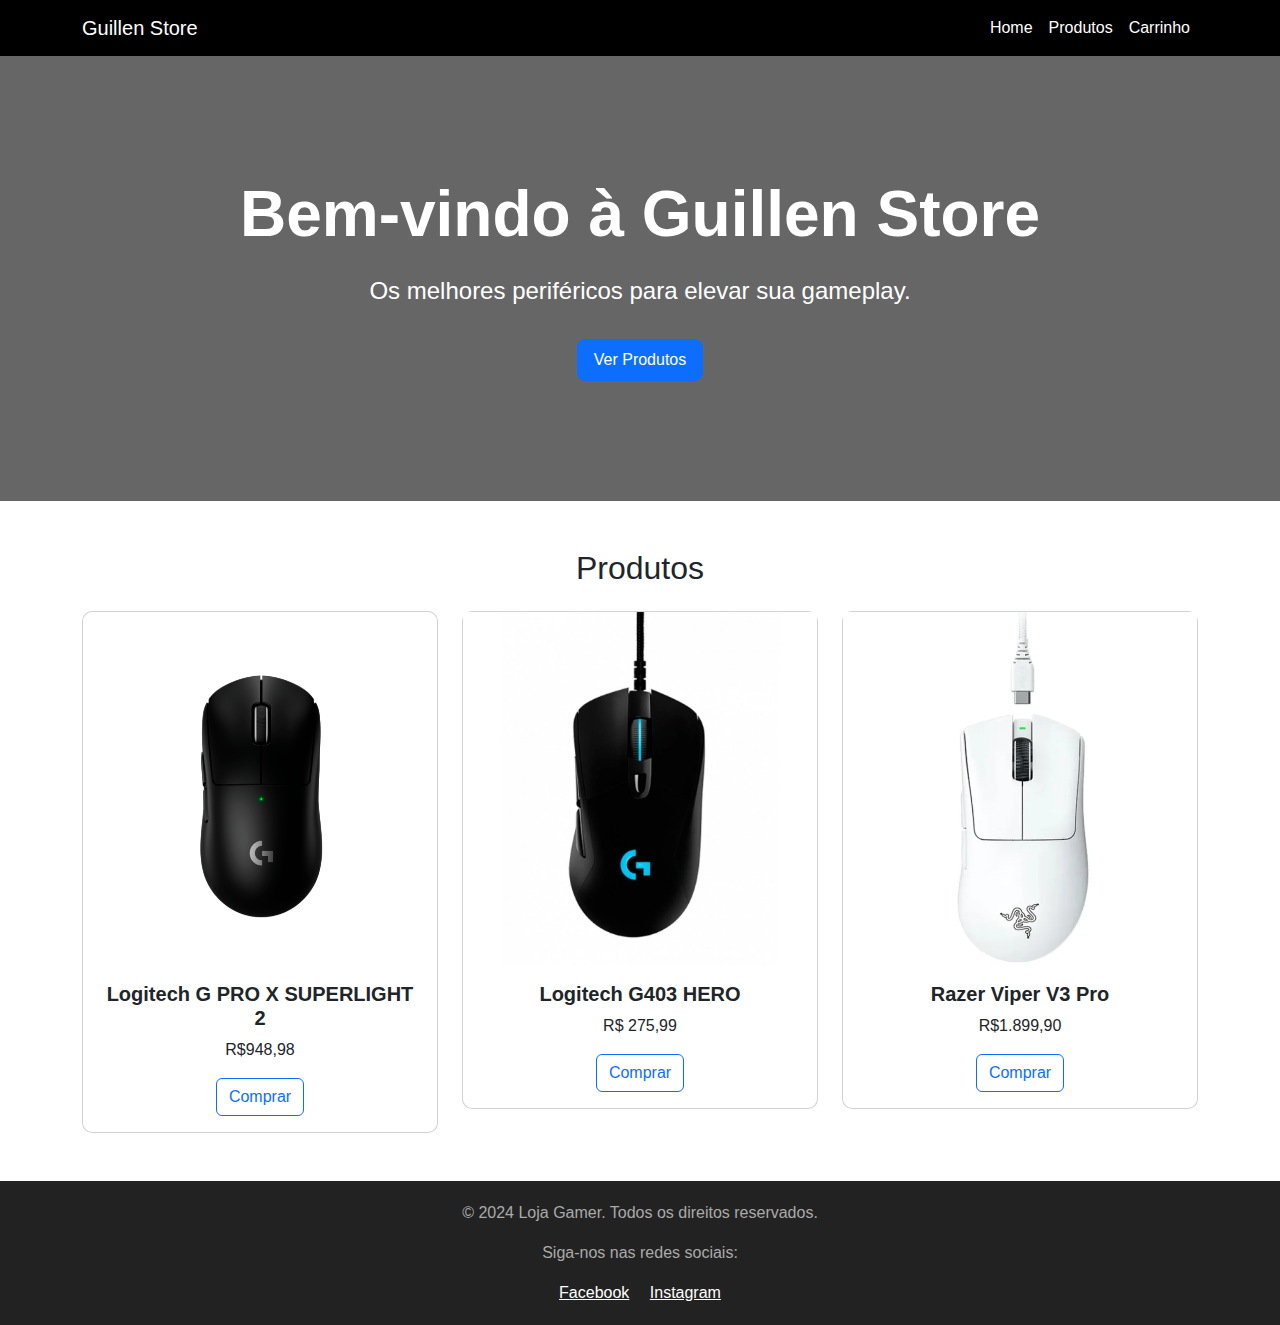
==== index.html @ 67046568 "first commit" ====
<!DOCTYPE html>
<html lang="en">
<head>
    <meta charset="UTF-8">
    <meta name="viewport" content="width=device-width, initial-scale=1.0">
    <title>Guillen Store - Home</title>

    <link href="https://cdn.jsdelivr.net/npm/bootstrap@5.3.0-alpha3/dist/css/bootstrap.min.css" rel="stylesheet">

    <link rel="stylesheet" href="style.css">
</head>
<body>
    <nav class="navbar navbar-expand-lg navbar-dark bg-dark">
        <div class="container">
            <a class="navbar-brand" href="index.html">Guillen Store</a>
            <button class="navbar-toggler" type="button" data-bs-toggle="collapse" data-bs-target="#navbarNav">
                <span class="navbar-toggler-icon"></span>
            </button>
            <div class="collapse navbar-collapse" id="navbarNav">
                <ul class="navbar-nav ms-auto">
                    <li class="nav-item"><a id="nav-home" class="nav-link" href="index.html">Home</a></li>
                    <li class="nav-item"><a id="nav-produtos" class="nav-link" href="#produtos">Produtos</a></li>
                    <li class="nav-item"><a id="nav-carrinho" class="nav-link" href="cart.html">Carrinho</a></li>
                </ul>
            </div>
        </div>
    </nav>
    
    

    <!-- Hero Section -->
    <section class="hero">
        <div class="container">
            <h1>Bem-vindo à Guillen Store</h1>
            <p>Os melhores periféricos para elevar sua gameplay.</p>
            <a href="#produtos" class="btn btn-primary btn-lg">Ver Produtos</a>
        </div>
    </section>

    <!-- Produtos -->
    <section id="produtos" class="py-5">
        <div class="container">
            <h2 class="text-center mb-4">Produtos</h2>
            <div class="row g-4" id="produtos-container">
                <div class="col-md-4">
                    <div class="card product-card">
                        <img src="/img/gropx.png" class="card-img-top" alt="Mouse Gamer">
                        <div class="card-body text-center">
                            <h5 class="card-title">Logitech G PRO X SUPERLIGHT 2</h5>
                            <p class="card-text">R$948,98</p>
                            <a href="cart.html" class="btn btn-outline-primary">Comprar</a>

                        </div>
                    </div>
                </div>
                <div class="col-md-4">
                    <div class="card product-card">
                        <img src="/img/g403.webp" class="card-img-top" alt="Mouse Gamer">
                        <div class="card-body text-center">
                            <h5 class="card-title">Logitech G403 HERO</h5>
                            <p class="card-text">R$ 275,99</p>
                            <a href="cart.html" class="btn btn-outline-primary">Comprar</a>

                        </div>
                    </div>
                </div>
                <div class="col-md-4">
                    <div class="card product-card">
                        <img src="/img/v31.webp" class="card-img-top" alt="Mouse Gamer">
                        <div class="card-body text-center">
                            <h5 class="card-title">Razer Viper V3 Pro</h5>
                            <p class="card-text">R$1.899,90</p>
                            <a href="cart.html" class="btn btn-outline-primary">Comprar</a>

                        </div>
                    </div>
                </div>
            </div>
        </div>
    </section>

    <!-- Footer -->
    <footer class="footer text-center">
        <div class="container">
            <p>&copy; 2024 Loja Gamer. Todos os direitos reservados.</p>
            <p>Siga-nos nas redes sociais:</p>
            <a href="#" class="text-white me-3"><i class="bi bi-facebook"></i> Facebook</a>
            <a href="#" class="text-white"><i class="bi bi-instagram"></i> Instagram</a>
        </div>
    </footer>

    <!-- Bootstrap Bundle JS -->
    <script src="script.js"></script>
    <script src="https://cdn.jsdelivr.net/npm/bootstrap@5.3.0-alpha3/dist/js/bootstrap.bundle.min.js"></script>
</body>
</html>
---- style.css ----
/* Configurações gerais */
* {
    font-family: Arial, sans-serif;
    margin: 0;
    padding: 0;
    box-sizing: border-box;
}

/* Garantir que a altura do body ocupe 100% da tela */
html, body {
    height: 100%;
}

/* Layout flexbox para empurrar o footer para o final */
body {
    display: flex;
    flex-direction: column;
}

/* Ajusta a altura mínima do container principal */
.container {
    flex: 1; /* Faz o container expandir para ocupar o espaço restante */
}

/* Estilos para o hero */
.hero {
    position: relative;
    background: url('https://images6.alphacoders.com/317/thumb-1920-317353.jpg') no-repeat center center;
    background-size: cover;
    color: white;
    text-align: center;
    padding: 120px 20px;
}

.hero::before {
    content: '';
    position: absolute;
    top: 0;
    left: 0;
    width: 100%;
    height: 100%;
    background: rgba(0, 0, 0, 0.6);
    z-index: 1;
}

.hero h1 {
    font-size: 4rem;
    font-weight: bold;
    position: relative;
    z-index: 2;
    margin-bottom: 20px;
}

.hero p {
    font-size: 1.5rem;
    position: relative;
    z-index: 2;
    margin-bottom: 30px;
}

.hero a {
    font-size: 1rem;
    position: relative;
    z-index: 2;
}


.navbar {
    background-color: #000 !important;
}

.nav-link {
    color: #fff !important;
    transition: color 0.3s;
}

.nav-link:hover {
    color: #aaa !important;
}


.nav-link.active {
    font-weight: bold;
    color: #00aaff !important;
}


/* Produtos (hover effect) */
.product-card {
    transition: transform 0.3s;
}

.product-card:hover {
    transform: scale(1.05);
}

/* Footer */
.footer {
    background-color: #222;
    color: #aaa;
    text-align: center;
    padding: 20px 0;
}

/* Cards */
.card {
    border-radius: 10px;
}

/* Fontes */
h1, h5 {
    font-weight: bold;
}
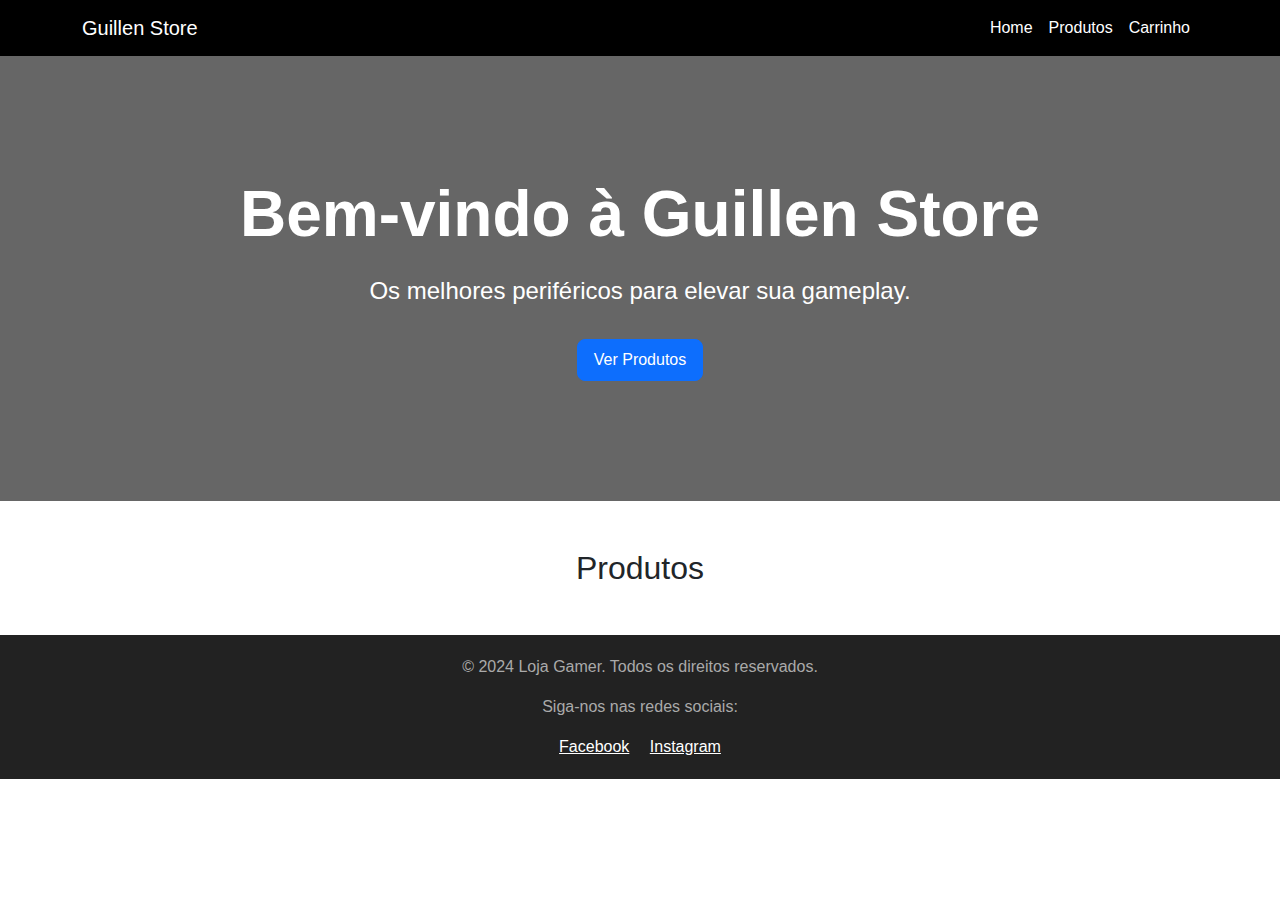
==== commit f651f77f: "aaaaaaaaaaaaaaaa" ====
--- a/index.html
+++ b/index.html
@@ -38,46 +38,15 @@
     </section>
 
     <!-- Produtos -->
-    <section id="produtos" class="py-5">
-        <div class="container">
-            <h2 class="text-center mb-4">Produtos</h2>
-            <div class="row g-4" id="produtos-container">
-                <div class="col-md-4">
-                    <div class="card product-card">
-                        <img src="/img/gropx.png" class="card-img-top" alt="Mouse Gamer">
-                        <div class="card-body text-center">
-                            <h5 class="card-title">Logitech G PRO X SUPERLIGHT 2</h5>
-                            <p class="card-text">R$948,98</p>
-                            <a href="cart.html" class="btn btn-outline-primary">Comprar</a>
+<section id="produtos" class="py-5">
+    <div class="container">
+        <h2 class="text-center mb-4">Produtos</h2>
+        <div class="row g-4" id="produtos-container">
+            <!-- Produtos serão carregados dinamicamente pelo script.js -->
+        </div>
+    </div>
+</section>
 
-                        </div>
-                    </div>
-                </div>
-                <div class="col-md-4">
-                    <div class="card product-card">
-                        <img src="/img/g403.webp" class="card-img-top" alt="Mouse Gamer">
-                        <div class="card-body text-center">
-                            <h5 class="card-title">Logitech G403 HERO</h5>
-                            <p class="card-text">R$ 275,99</p>
-                            <a href="cart.html" class="btn btn-outline-primary">Comprar</a>
-
-                        </div>
-                    </div>
-                </div>
-                <div class="col-md-4">
-                    <div class="card product-card">
-                        <img src="/img/v31.webp" class="card-img-top" alt="Mouse Gamer">
-                        <div class="card-body text-center">
-                            <h5 class="card-title">Razer Viper V3 Pro</h5>
-                            <p class="card-text">R$1.899,90</p>
-                            <a href="cart.html" class="btn btn-outline-primary">Comprar</a>
-
-                        </div>
-                    </div>
-                </div>
-            </div>
-        </div>
-    </section>
 
     <!-- Footer -->
     <footer class="footer text-center">
--- a/style.css
+++ b/style.css
@@ -87,6 +87,8 @@
 
 /* Produtos (hover effect) */
 .product-card {
+    margin: 0 auto;
+    max-width: 95%;
     transition: transform 0.3s;
 }
 
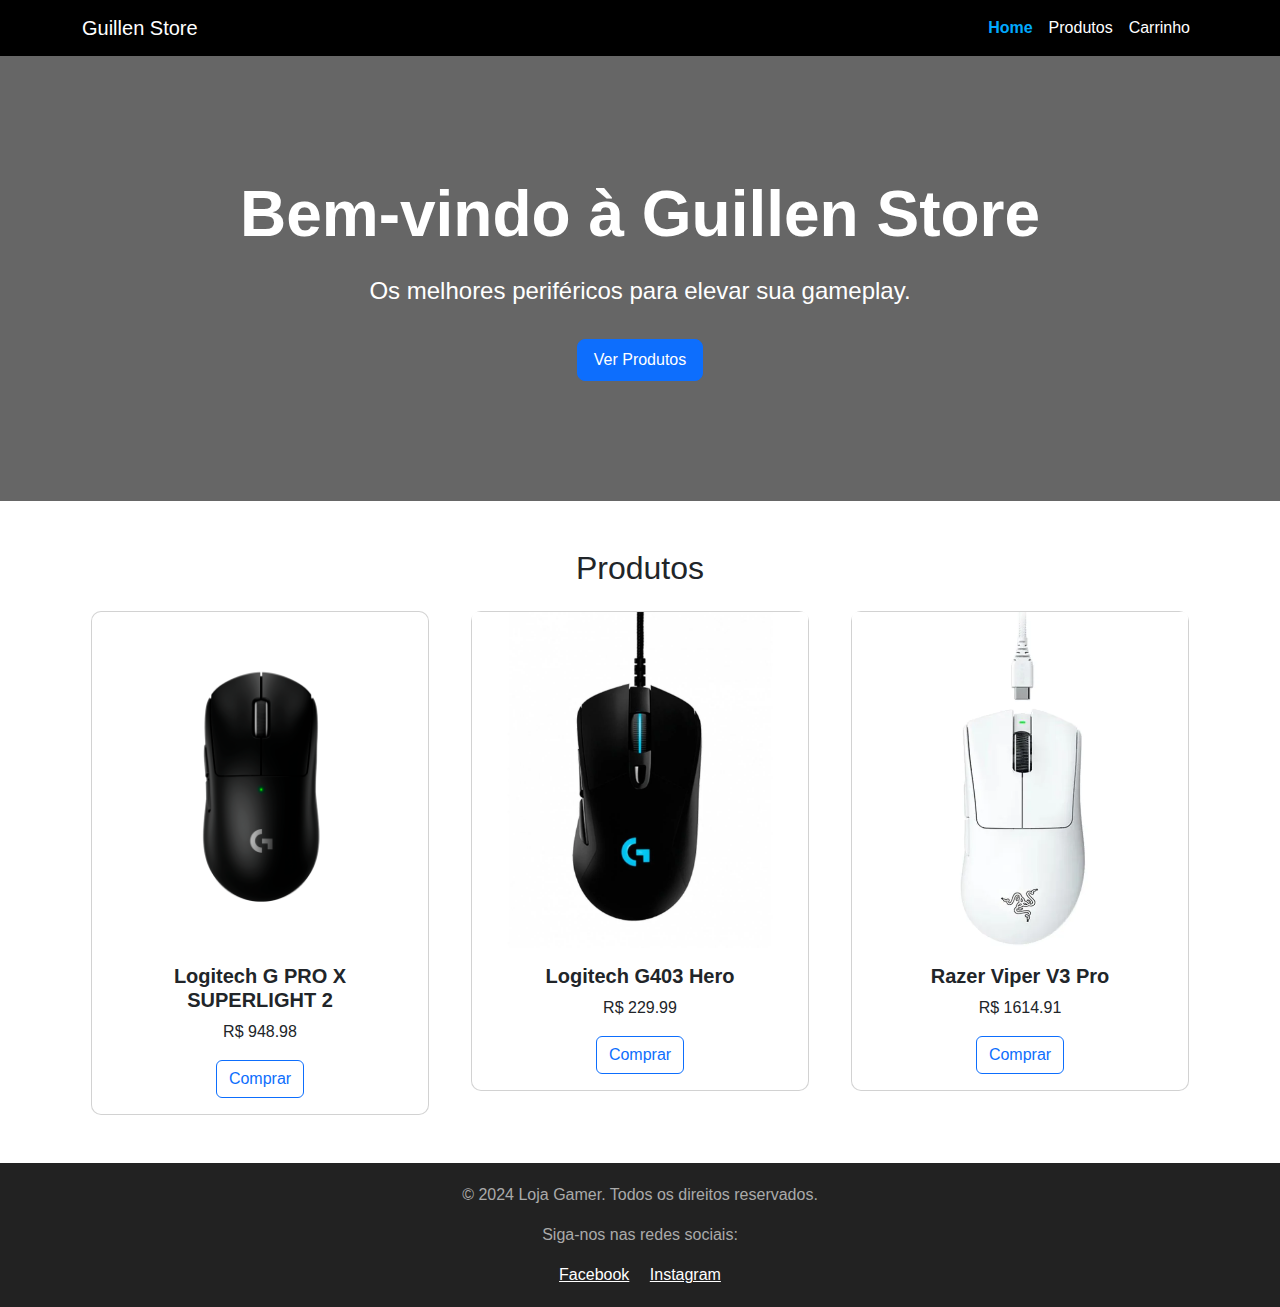
==== commit 0bc1fa7d: "Arrumei algo" ====
--- a/index.html
+++ b/index.html
@@ -21,8 +21,7 @@
                     <li class="nav-item"><a id="nav-home" class="nav-link" href="index.html">Home</a></li>
                     <li class="nav-item"><a id="nav-produtos" class="nav-link" href="#produtos">Produtos</a></li>
                     <li class="nav-item"><a id="nav-carrinho" class="nav-link" href="cart.html">Carrinho</a></li>
-                </ul>
-            </div>
+                                </div>
         </div>
     </nav>
     
@@ -59,7 +58,9 @@
     </footer>
 
     <!-- Bootstrap Bundle JS -->
-    <script src="script.js"></script>
-    <script src="https://cdn.jsdelivr.net/npm/bootstrap@5.3.0-alpha3/dist/js/bootstrap.bundle.min.js"></script>
+<!-- Bootstrap Bundle JS -->
+<script type="module" src="script.js"></script>
+<script src="https://cdn.jsdelivr.net/npm/bootstrap@5.3.0-alpha3/dist/js/bootstrap.bundle.min.js"></script>
+
 </body>
 </html>
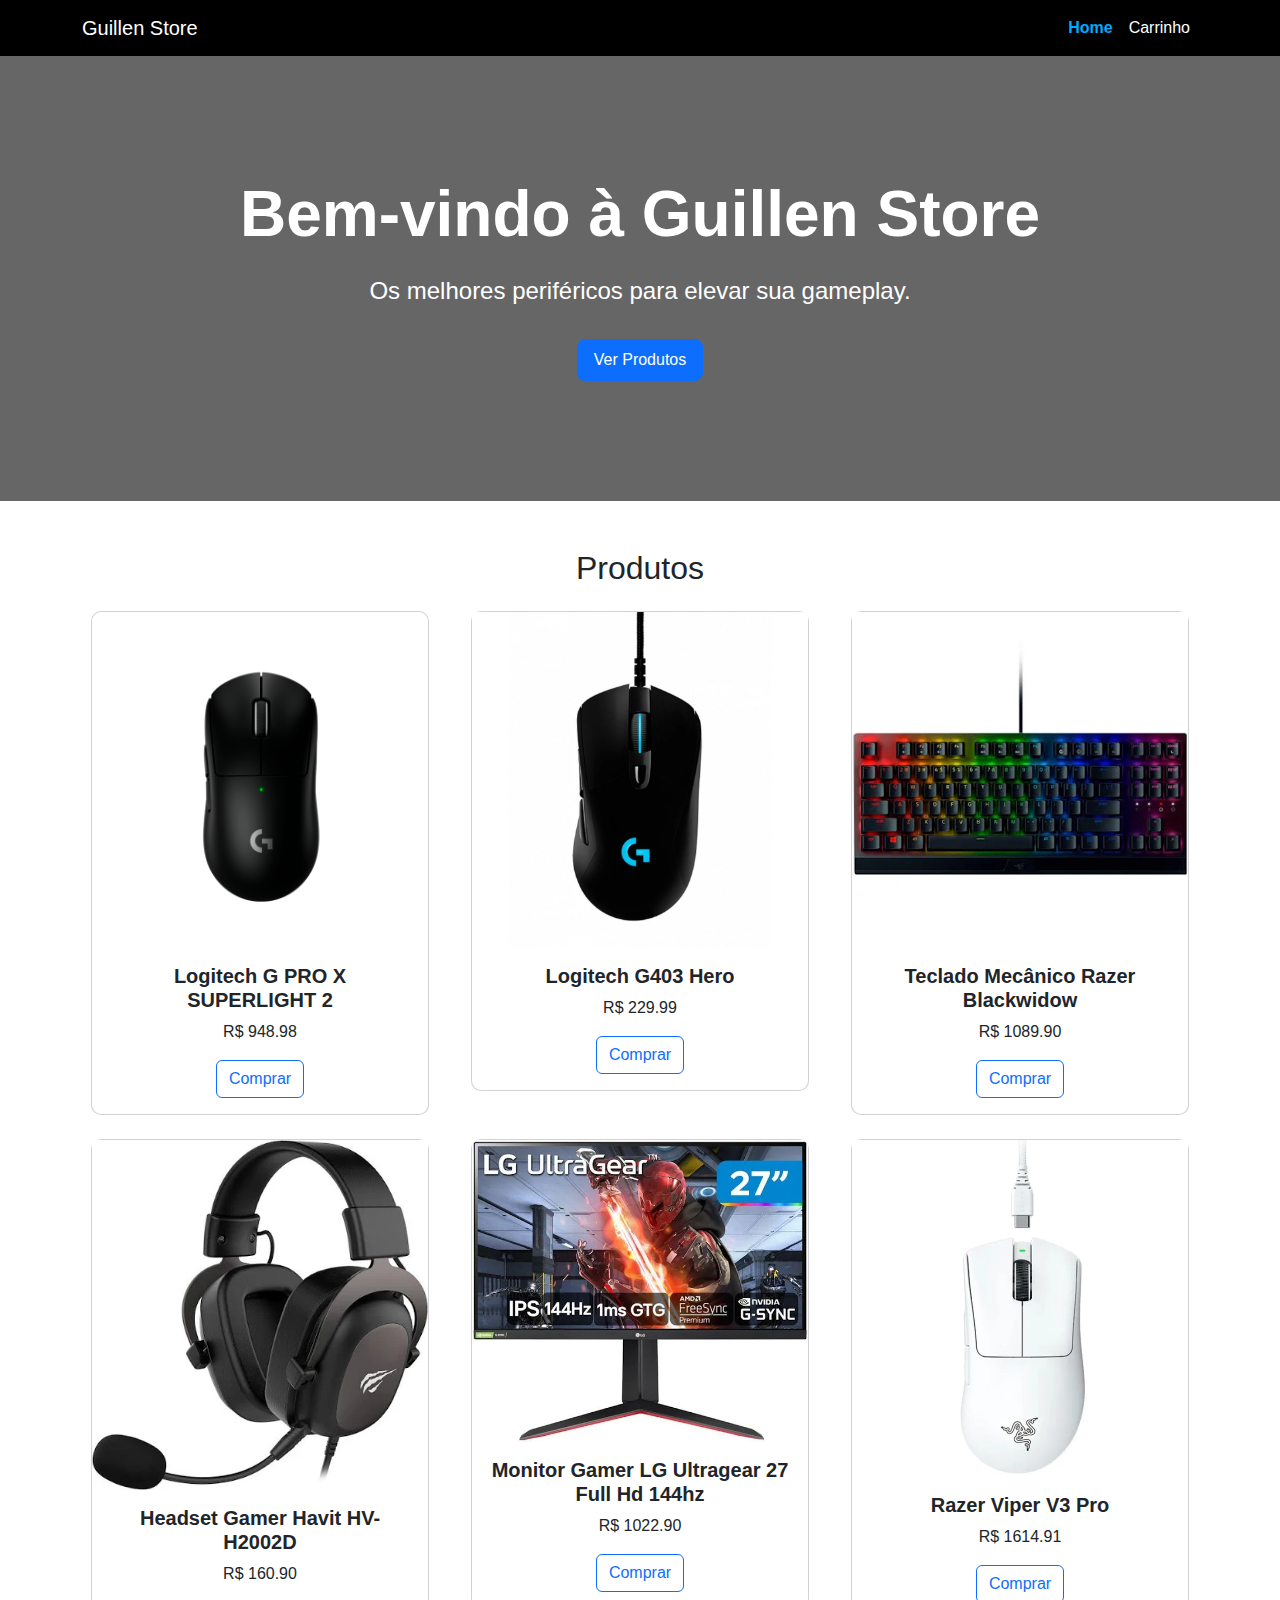
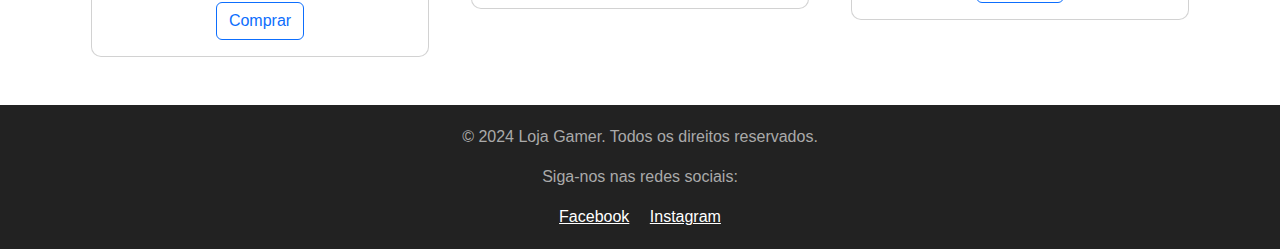
==== commit 87fce1f2: "finalizando projeto" ====
--- a/index.html
+++ b/index.html
@@ -19,7 +19,6 @@
             <div class="collapse navbar-collapse" id="navbarNav">
                 <ul class="navbar-nav ms-auto">
                     <li class="nav-item"><a id="nav-home" class="nav-link" href="index.html">Home</a></li>
-                    <li class="nav-item"><a id="nav-produtos" class="nav-link" href="#produtos">Produtos</a></li>
                     <li class="nav-item"><a id="nav-carrinho" class="nav-link" href="cart.html">Carrinho</a></li>
                                 </div>
         </div>
--- a/style.css
+++ b/style.css
@@ -113,3 +113,9 @@
 h1, h5 {
     font-weight: bold;
 }
+.cart-img {
+    width: 200px; /* Define a largura fixa */
+    height: 200px; /* Define a altura fixa */
+    object-fit: cover; /* Garante que a imagem se ajuste ao tamanho sem distorcer */
+    margin-right: 15px; /* Espaçamento entre a imagem e o texto */
+}
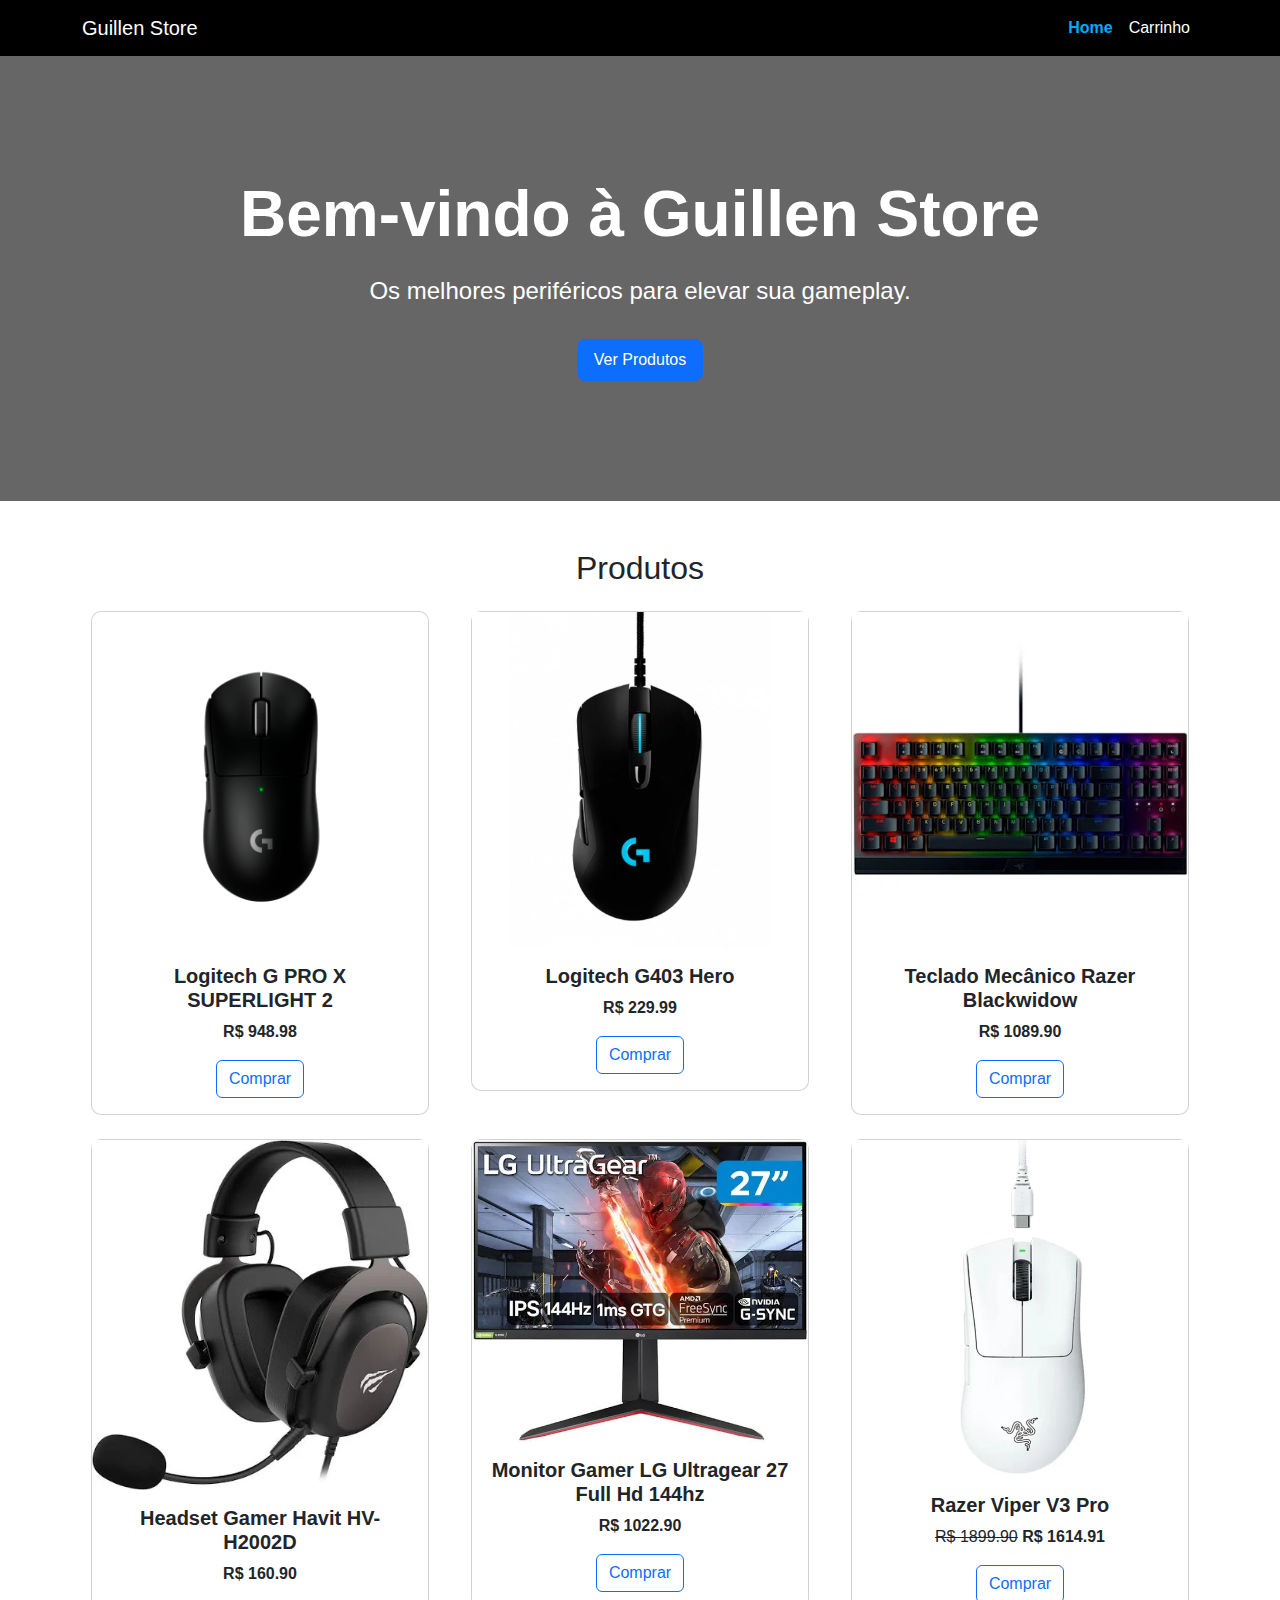
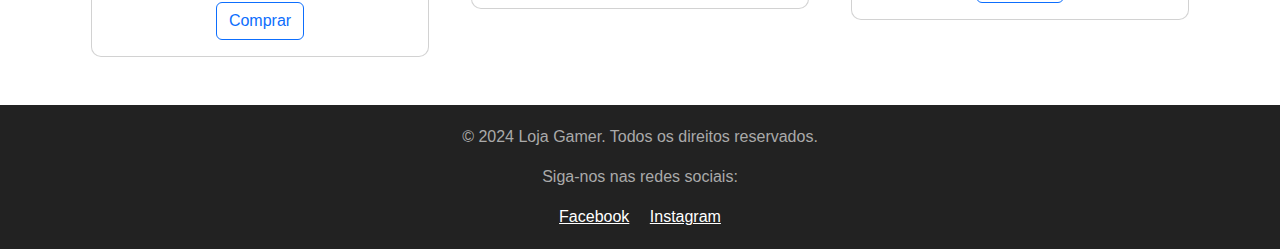
==== commit 981b3a7d: "Projeto pronto" ====
--- a/index.html
+++ b/index.html
@@ -40,7 +40,7 @@
     <div class="container">
         <h2 class="text-center mb-4">Produtos</h2>
         <div class="row g-4" id="produtos-container">
-            <!-- Produtos serão carregados dinamicamente pelo script.js -->
+            
         </div>
     </div>
 </section>
@@ -56,8 +56,7 @@
         </div>
     </footer>
 
-    <!-- Bootstrap Bundle JS -->
-<!-- Bootstrap Bundle JS -->
+
 <script type="module" src="script.js"></script>
 <script src="https://cdn.jsdelivr.net/npm/bootstrap@5.3.0-alpha3/dist/js/bootstrap.bundle.min.js"></script>
 
--- a/style.css
+++ b/style.css
@@ -1,4 +1,3 @@
-/* Configurações gerais */
 * {
     font-family: Arial, sans-serif;
     margin: 0;
@@ -6,23 +5,19 @@
     box-sizing: border-box;
 }
 
-/* Garantir que a altura do body ocupe 100% da tela */
 html, body {
     height: 100%;
 }
 
-/* Layout flexbox para empurrar o footer para o final */
 body {
     display: flex;
     flex-direction: column;
 }
 
-/* Ajusta a altura mínima do container principal */
 .container {
-    flex: 1; /* Faz o container expandir para ocupar o espaço restante */
+    flex: 1;
 }
 
-/* Estilos para o hero */
 .hero {
     position: relative;
     background: url('https://images6.alphacoders.com/317/thumb-1920-317353.jpg') no-repeat center center;
@@ -64,7 +59,6 @@
     z-index: 2;
 }
 
-
 .navbar {
     background-color: #000 !important;
 }
@@ -78,14 +72,11 @@
     color: #aaa !important;
 }
 
-
 .nav-link.active {
     font-weight: bold;
     color: #00aaff !important;
 }
 
-
-/* Produtos (hover effect) */
 .product-card {
     margin: 0 auto;
     max-width: 95%;
@@ -96,7 +87,6 @@
     transform: scale(1.05);
 }
 
-/* Footer */
 .footer {
     background-color: #222;
     color: #aaa;
@@ -104,18 +94,17 @@
     padding: 20px 0;
 }
 
-/* Cards */
 .card {
     border-radius: 10px;
 }
 
-/* Fontes */
 h1, h5 {
     font-weight: bold;
 }
+
 .cart-img {
-    width: 200px; /* Define a largura fixa */
-    height: 200px; /* Define a altura fixa */
-    object-fit: cover; /* Garante que a imagem se ajuste ao tamanho sem distorcer */
-    margin-right: 15px; /* Espaçamento entre a imagem e o texto */
+    width: 200px;
+    height: 200px;
+    object-fit: cover;
+    margin-right: 15px;
 }
